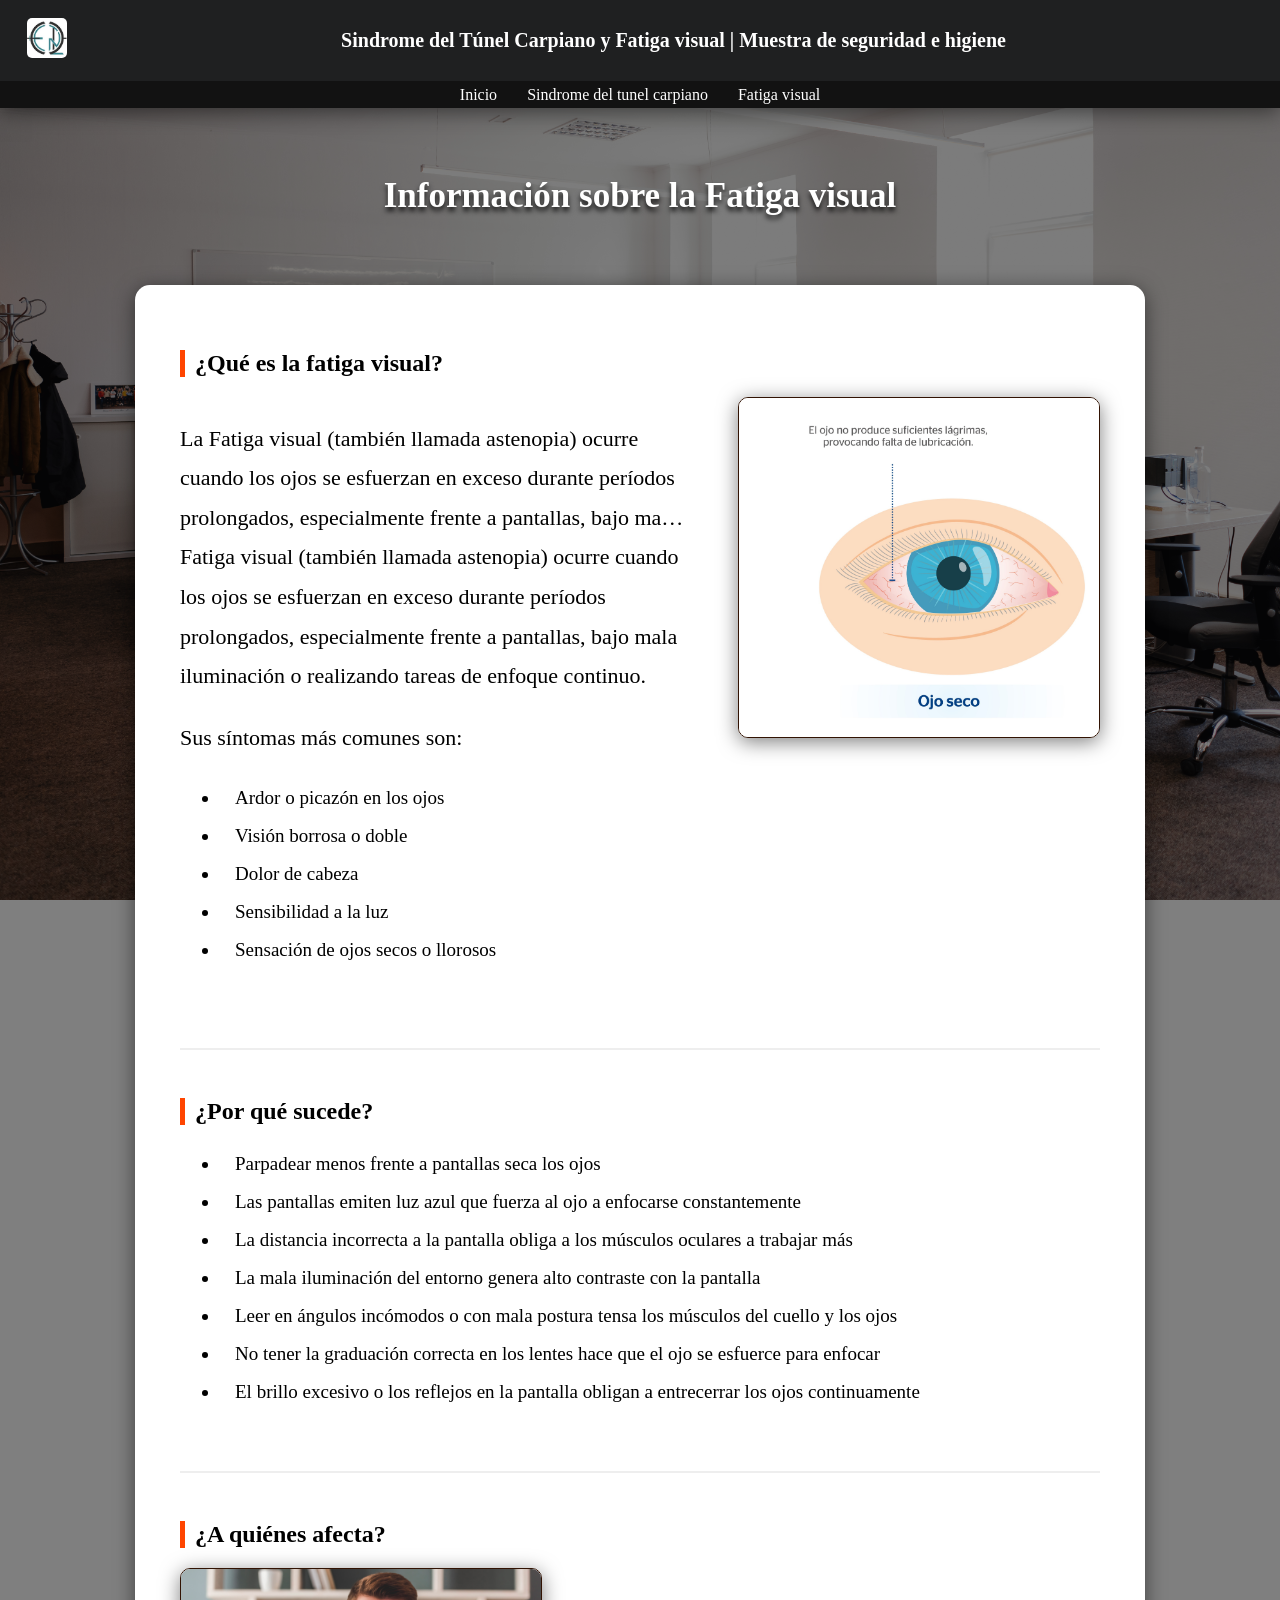
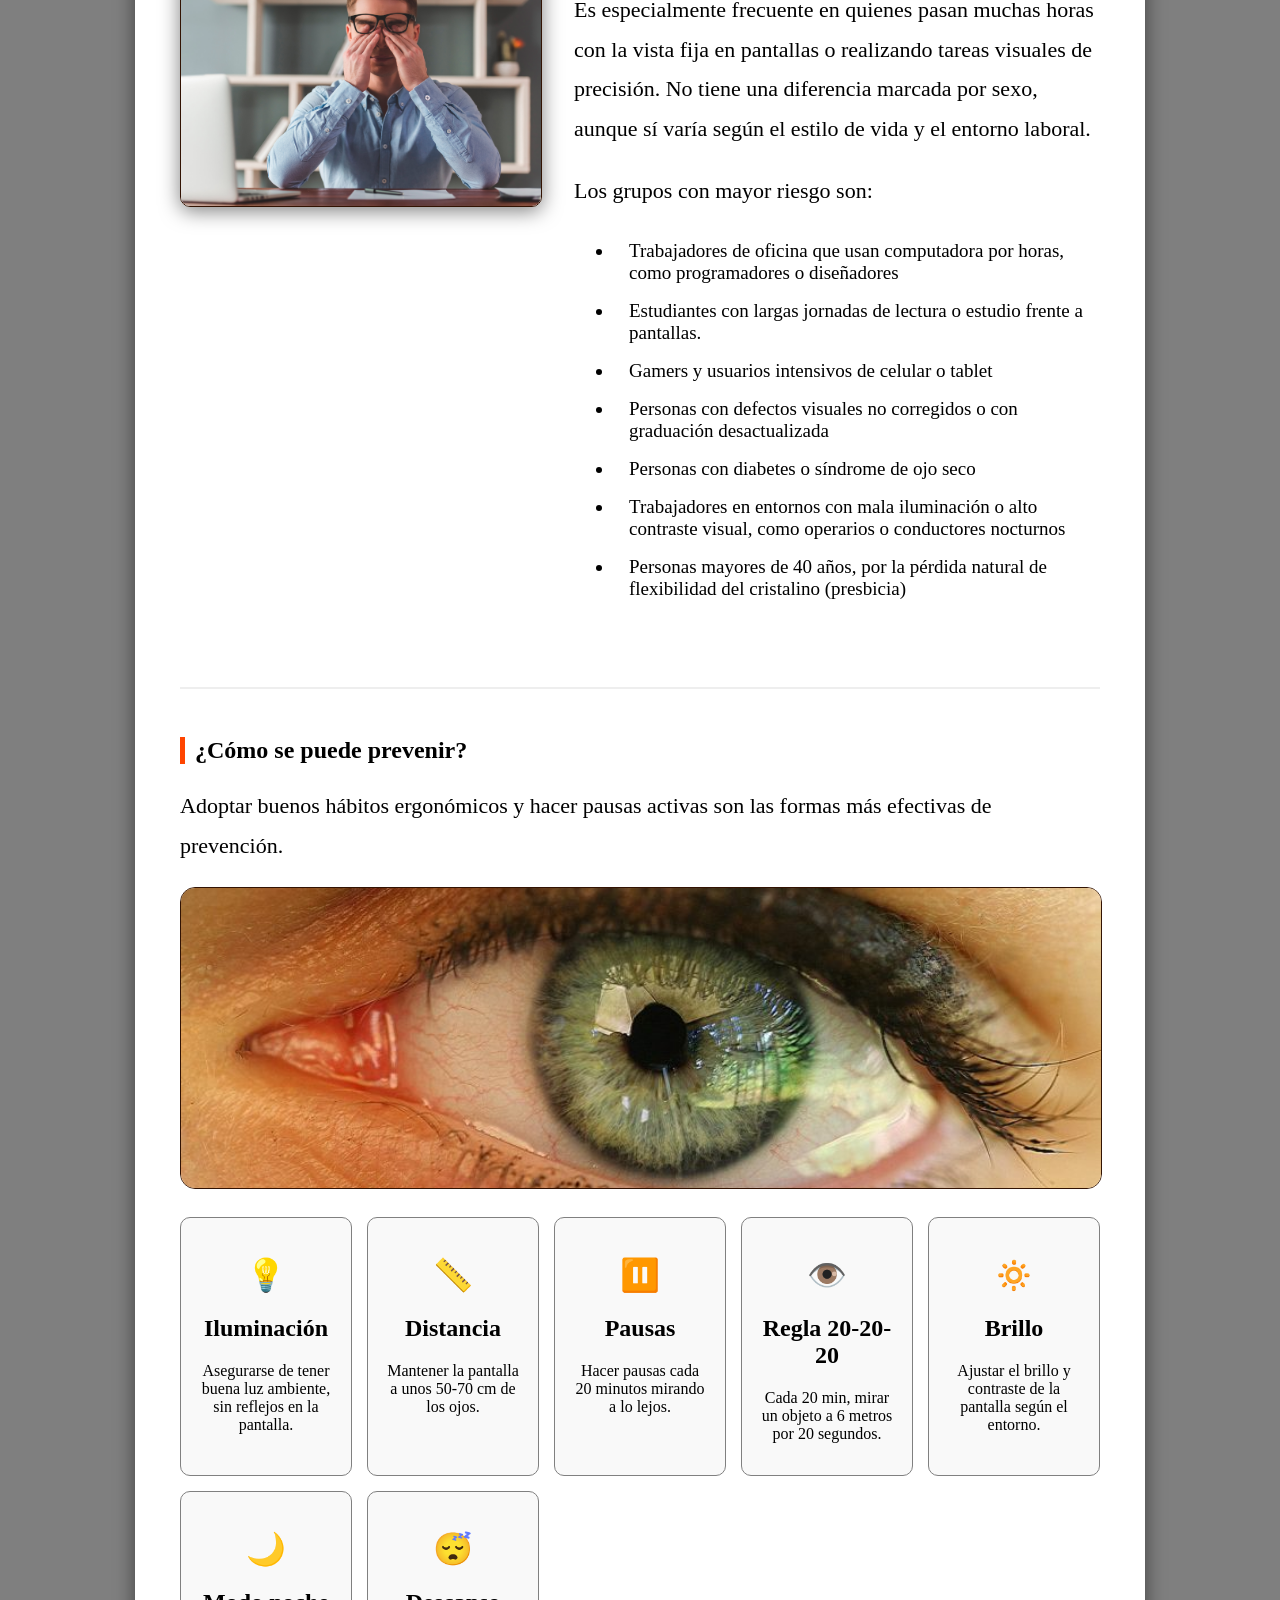
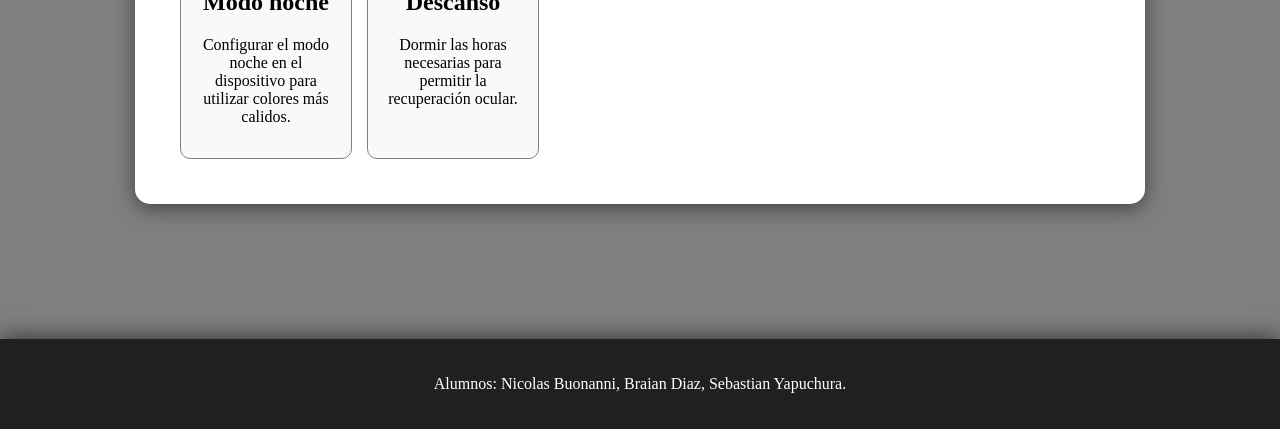
==== html/fatiga-visual.html @ f3f51f66 "Add files via upload" ====
<!DOCTYPE html>
<html lang="es">
<head>
    <meta charset="UTF-8">
    <meta name="viewport" content="width=device-width, initial-scale=1.0">
    <link rel="icon" type="image/x-icon" href="../media/logo.jpeg">
    <title>Sindrome del Tunel Carpiano y Fatiga visual</title>
    <link rel="stylesheet" href="../styles/style.css">
</head>
<body style="background-image: url(../media/oficina.jpg)";>


    <header>

        <div class="encabezado">

            <a  href="../html/index.html">
                <img src="../media/logo.jpeg" alt="logo">
            </a>

            <div class="encabezado-titulo">Sindrome del Túnel Carpiano y Fatiga visual | Muestra de seguridad e higiene</div>

        </div>

        <nav>
            <a href="../html/index.html">Inicio</a>
            <a href="../html/tunel-carpiano.html">Sindrome del tunel carpiano</a>
            <a href="../html/fatiga-visual.html">Fatiga visual</a>
        </nav>

    </header>


    <div class="contenido">
        <h1 class="titulo-grande">Información sobre la Fatiga visual</h1>
        <div class="articulo">

            <div class="seccion">



                <h2 class="titulo">¿Qué es la fatiga visual?</h2>
                <div class="img-paragrafo invertida">
                    <img src="../media/ojo-seco.jpg" alt="ejemplo">
                    <div class="texto">
                        <p>
                            La Fatiga visual (también llamada astenopia) ocurre cuando los ojos se esfuerzan en exceso durante períodos prolongados, especialmente frente a pantallas, bajo ma…Fatiga visual (también llamada astenopia) ocurre cuando los ojos se esfuerzan en exceso durante períodos prolongados, especialmente frente a pantallas, bajo mala iluminación o realizando tareas de enfoque continuo.
                        </p>

                        <p>Sus síntomas más comunes son:</p>
                        
                        <ul class="lista">
                            <li>Ardor o picazón en los ojos</li>
                            <li>Visión borrosa o doble</li>
                            <li>Dolor de cabeza</li>
                            <li>Sensibilidad a la luz</li>
                            <li>Sensación de ojos secos o llorosos</li>
                        </ul>
                    </div>
                </div>
            </div>


            <hr class="separador">


            <div class="seccion">

                <h2 class="titulo">¿Por qué sucede?</h2>

                <ul class="lista">
                    <li>Parpadear menos frente a pantallas seca los ojos</li>
                    <li>Las pantallas emiten luz azul que fuerza al ojo a enfocarse constantemente</li>
                    <li>La distancia incorrecta a la pantalla obliga a los músculos oculares a trabajar más</li>
                    <li>La mala iluminación del entorno genera alto contraste con la pantalla</li>
                    <li>Leer en ángulos incómodos o con mala postura tensa los músculos del cuello y los ojos</li>
                    <li>No tener la graduación correcta en los lentes hace que el ojo se esfuerce para enfocar</li>
                    <li>El brillo excesivo o los reflejos en la pantalla obligan a entrecerrar los ojos continuamente</li>
                </ul>

            </div>


            <hr class="separador">


            <div class=" seccion">
                <h2 class="titulo">¿A quiénes afecta?</h2>
                <div class="img-paragrafo">
                    <img src="../media/fatiga-visual.jpg">
                    <div class="texto">
                        <p>
                            Es especialmente frecuente en quienes pasan muchas horas con la vista fija en pantallas o realizando tareas visuales de precisión. No tiene una diferencia marcada por sexo, aunque sí varía según el estilo de vida y el entorno laboral.
                        </p>
                        <p>Los grupos con mayor riesgo son:</p>
                        <ul class="lista">
                            <li>Trabajadores de oficina que usan computadora por horas, como programadores o diseñadores</li>
                            <li>Estudiantes con largas jornadas de lectura o estudio frente a pantallas.</li>
                            <li>Gamers y usuarios intensivos de celular o tablet</li>
                            <li>Personas con defectos visuales no corregidos o con graduación desactualizada</li>
                            <li>Personas con diabetes o síndrome de ojo seco</li>
                            <li>Trabajadores en entornos con mala iluminación o alto contraste visual, como operarios o conductores nocturnos</li>
                            <li>Personas mayores de 40 años, por la pérdida natural de flexibilidad del cristalino (presbicia)</li>
                        </ul>
                    </div>
                </div>
            </div>


            <hr class="separador">


            <div class=" seccion">
                <h2 class="titulo">¿Cómo se puede prevenir?</h2>
                <div class="texto">
                    <p>Adoptar buenos hábitos ergonómicos y hacer pausas activas son las formas más efectivas de prevención.</p>
                </div>
                <img class="img-grande" src="../media/ojos.jpg">
                <div class="contenedor-grid">
                    <div class="card">
                        <h1>💡</h1>
                        <h2>Iluminación</h2>
                        <p>Asegurarse de tener buena luz ambiente, sin reflejos en la pantalla.</p>
                    </div>
                    <div class="card">
                        <h1>📏</h1>
                        <h2>Distancia</h2>
                        <p>Mantener la pantalla a unos 50-70 cm de los ojos.</p>
                    </div>
                    <div class="card">
                        <h1>⏸️</h1>
                        <h2>Pausas</h2>
                        <p>Hacer pausas cada 20 minutos mirando a lo lejos.</p>
                    </div>
                    <div class="card">
                        <h1>👁️</h1>
                        <h2>Regla 20-20-20</h2>
                        <p>Cada 20 min, mirar un objeto a 6 metros por 20 segundos.</p>
                    </div>
                    <div class="card">
                        <h1>🔅</h1>
                        <h2>Brillo</h2>
                        <p>Ajustar el brillo y contraste de la pantalla según el entorno.</p>
                    </div>
                     <div class="card">
                        <h1>🌙</h1>
                        <h2>Modo noche</h2>
                        <p>Configurar el modo noche en el dispositivo para utilizar colores más calidos.</p>
                    </div>
                    <div class="card">
                        <h1>😴</h1>
                        <h2>Descanso</h2>
                        <p>Dormir las horas necesarias para permitir la recuperación ocular.</p>
                    </div>
                    </div>
                </div>
            </div>



        </div>        
    </div>


    <footer>
        Alumnos: Nicolas Buonanni, Braian Diaz, Sebastian Yapuchura.
    </footer>

</body>
</html>
---- styles/style.css ----
/*#####Areas de la pagina########:*/

/*---------------Barra principal--------*/
    /*Barra principal, le asigno color, color al texto, un "display" para poder manejar el texto dentro de este y un padding para incrementar su altura.
    Tambien manejo el tamaño de su fuente y el tipo de letra (negrita)*/
header {
    color: white;
    font-weight: bold;
    font-size: 20px;
    box-shadow: 0px 4px 20px rgba(0, 0, 0, 0.5);
}

.encabezado img {
    width: 40px;
    border-radius: 5px;
    margin-left: 3vh;
}

.encabezado {
    display: flex;
    background-color: #1f2021;
    padding: 2vh 0px;
    justify-content: flex-start;
    align-items: center;

}

.encabezado-titulo {
    display:flex;
    justify-content: center;
    flex:1;
}



nav {
    display: flex;
    justify-content: center;
    align-items: center;
    background-color: #121212;
    height: 3vh;
    gap: 30px;
    font-weight: 100;
    font-size: 16px;
}

nav a {
    color: White;
    text-decoration: none;
}
nav a:hover{
    text-decoration: underline;
}


/*-------Mayor parte del body y el contenido ---------------*/
body {
    margin: 0; /*Saca el margin para que el nav "entre completo" en el body*/
    /*La imagen de fondo se pone individualmente en cada .html de la pagina
    con style*/
    background-size:cover ; /*El fondo va a tomar toda la pantalla*/
    background-color: rgba(0, 0, 0, 0.5); /*"El color de la opacidad"*/
    background-blend-mode: darken; /**/
    background-attachment: fixed;

    display: flex;
    flex-direction: column;
    min-height: 100vh;

}

.contenido{
    display: flex;
    flex-direction: column;
    margin: 15vh;
    margin-top: 5vh;
    justify-content: center;
    gap: 5vh;

    flex: 1; /*Ocupa todo el espacio*/
}

.articulo {
    border-radius: 15px; /*Redondea los bordes a 15px*/
    padding:5vh; /*El padding (espacio) con respecto al borde es 5vh (1% de la altura de la pagina)*/
    background-color: white; /*El fondo del articulo es blanco*/
    height: auto;
    box-shadow: 0px 4px 20px rgba(0, 0, 0, 0.5); /*El articulo genera una sombra*/
    
}




    /*............Propiedades de secciones para el articulo.................*/
.seccion {
    margin-bottom: 60px; /*Aplica un margen de 60 pixeles al final de la seccion*/
}

.seccion:last-child {
    margin-bottom: 0;
}


.img-paragrafo {
    display: flex;
    gap: 32px;
    align-items: flex-start;
}

.img-paragrafo img{
    width: 360px; /*Las imagenees dentro del imagen-paragrafo seran de este ancho*/
    box-shadow: 0px 4px 20px rgba(0, 0, 0, 0.5); /*Sombra*/
    border-radius: 10px; /*Redondeo de esquinas*/
    border: 1px solid rgb(50, 19, 3); /*Borde marron*/
}

.img-grande {
    width: 100%;
    height: 300px;
    border-radius: 15px;
    border: 1px solid rgb(50, 19, 3); /*Borde marron*/
    object-fit: cover; /*Cubre todo el tamaño del img aunque tenga que cortar la imagen original*/

}

.img-paragrafo.invertida {
    flex-direction: row-reverse;
}

            /*Separa el texto, siendo como una linea que cubre el ancho del contenido del articulo*/
.separador { 
    border: none; /*Le quito los bordes por default que tiene y dejo uno*/
    border-top: 2px solid #eee;
    margin: 48px 0;
}

    /*.......... Grid y "cards" ............*/

.contenedor-grid {
    margin-top: 24px;
    display: grid;
    grid-template-columns: repeat(auto-fit, minmax(150px, 1fr));
    gap: 15px;
    justify-content: center;
}

.contenedor-grid a {
    text-decoration: none;
    color: inherit;
    display: contents; /*Hace que se comporte como si el A no existiera pq afecta la visualizacion del grid*/
}


.card {
    padding: 1em;
    background-color: #F9F9F9;
    border-radius: 10px;
    border: 1px solid gray;
    text-align: center;

    /*Animacion*/
    transition: transform 0.2s ease-out; /**/
}

.card:hover {
    transform: translateY(5px);
}

.card a {
    color: black;
    text-decoration: none;
}

.card a:hover {
    text-decoration: underline;
}



/*----------------------------Footer / pie de pagina----------------*/

footer {
    display: flex;
    height: 10vh;    
    background-color: #1f2021;  
    color: white;
    justify-content: center;
    align-items: center;
    box-shadow: 0px -4px 20px rgba(0, 0, 0, 0.5);
}


/*----------------------Miscelaneo / Elementos varios:-----------------*/
.texto {
    flex: 1;
}

.texto p {
    font-size: 22px;
    line-height: 1.8; /*La altura entre lineas de textos es de 1.8*/
}

.titulo { 
    border-left: 5px solid orangered; /*Le asigno 5px al grosor, un estilo solido y color naranja al borde*/
    padding-left: 10px; /*Le doy 10 pixeles de espacio al lado izquierdo entre el borde y el contenido*/
}


.titulo-grande {
    color: white;
    font-size: 35px;
    text-align: center;
    text-shadow: 0px 4px 5px rgba(0, 0, 0, 0.8);
}

.titulo-grande2 {
    display: flex;
    justify-content: center;
    text-decoration: underline;
    text-decoration-color: orangered;
}

.titulo-grande2 h1 {
    font-size: 30px;
    color: #000;
}

.lista {
    list-style: disc; /*Le doy un item tipo disco/ circulo*/
    font-size: 19px;

}

.lista li {
    padding: 8px 0 8px 15px;

}

.lista a {
    color: rgb(206, 65, 13);
    text-decoration: none;
}

.lista a:hover {
    text-decoration: underline;
}

.codigo-qr {
    display: flex;
    justify-content: center;
}

.codigo-qr img {
    min-width: 100px;
    width: 60vh;
    border-radius: 15px;
}
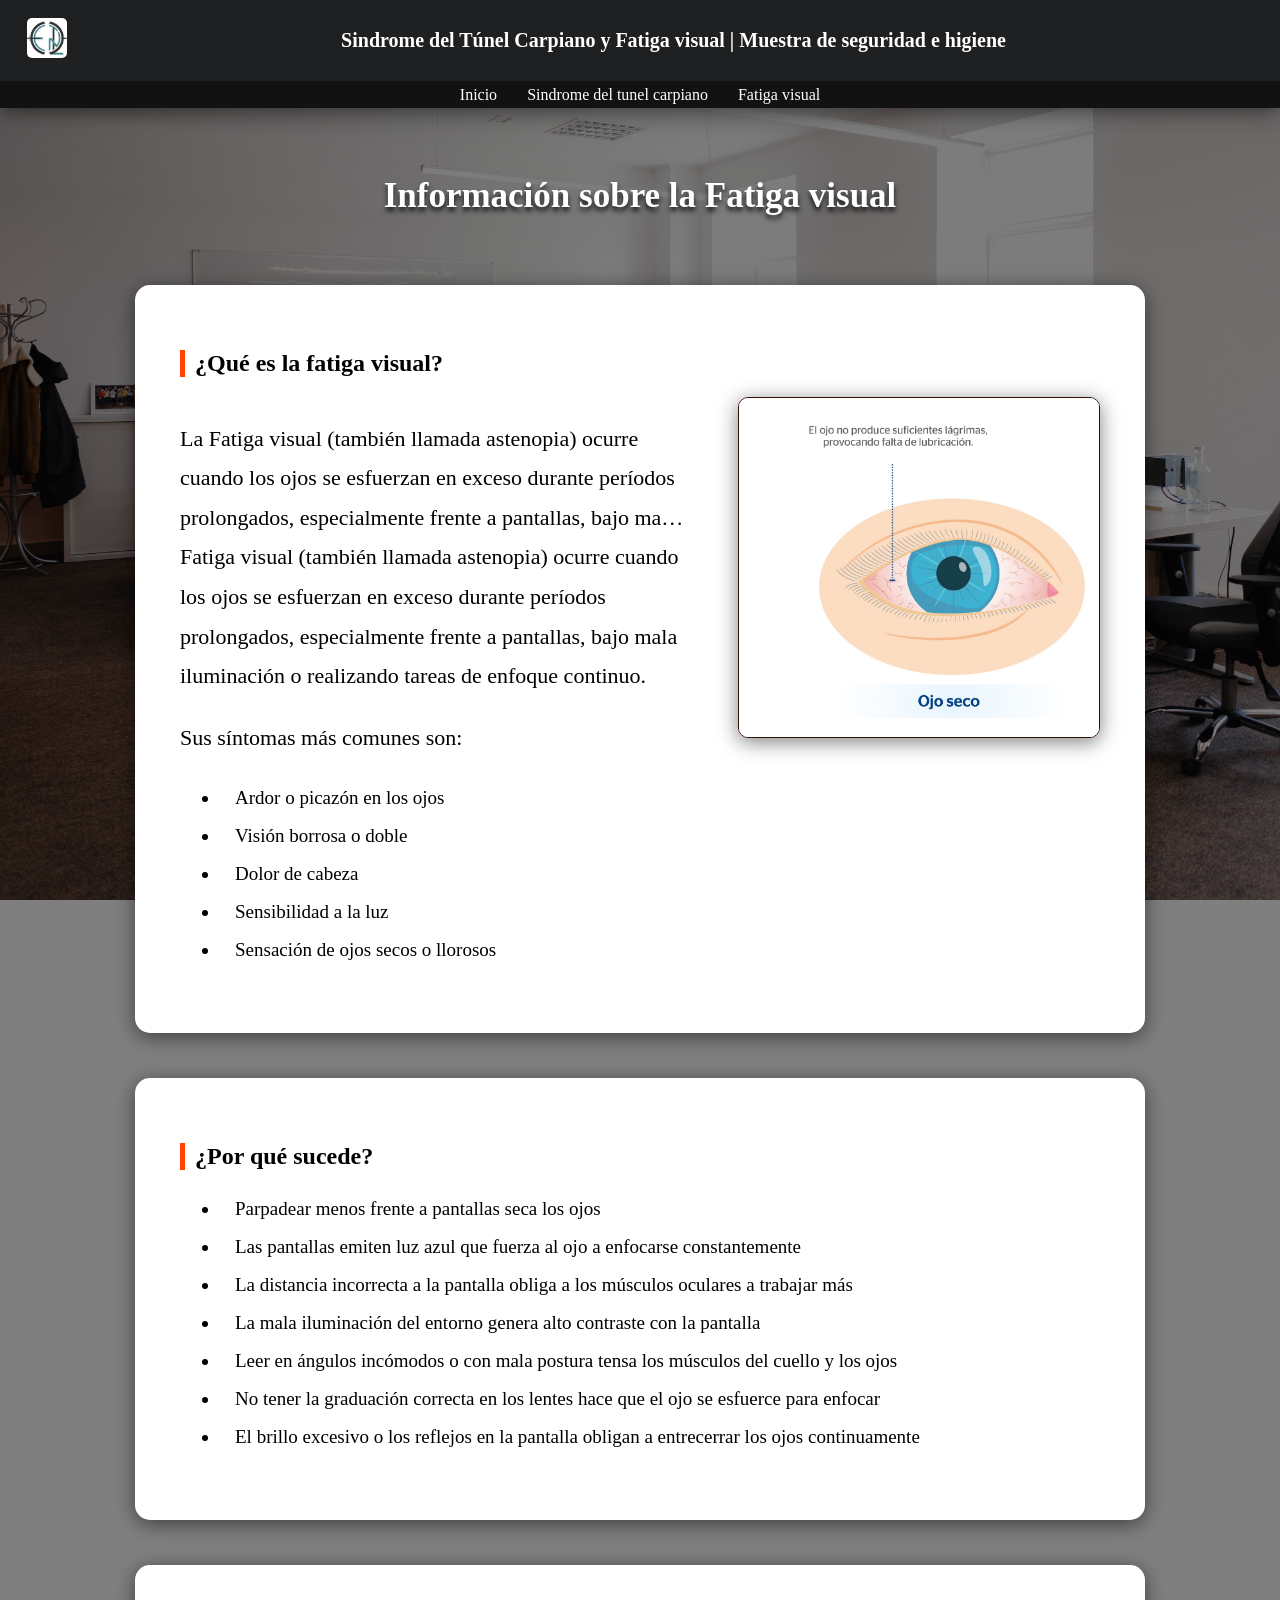
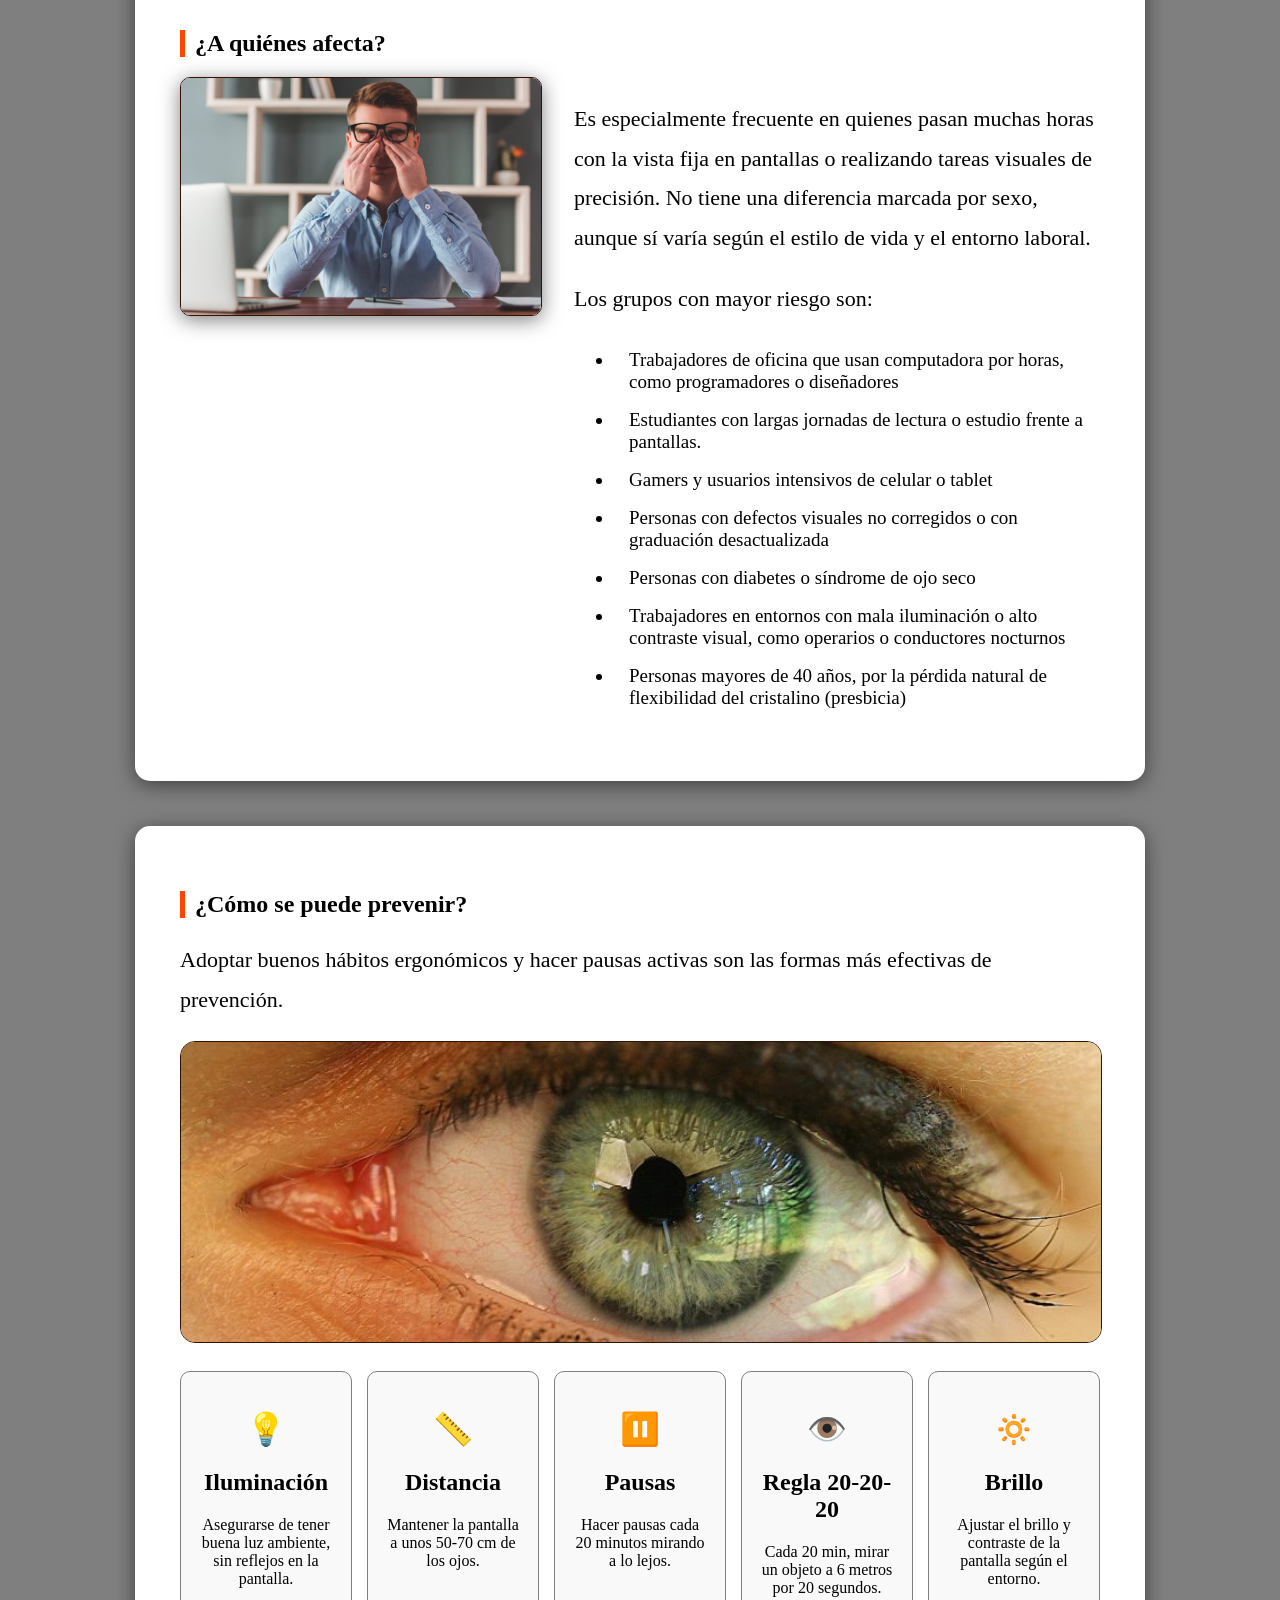
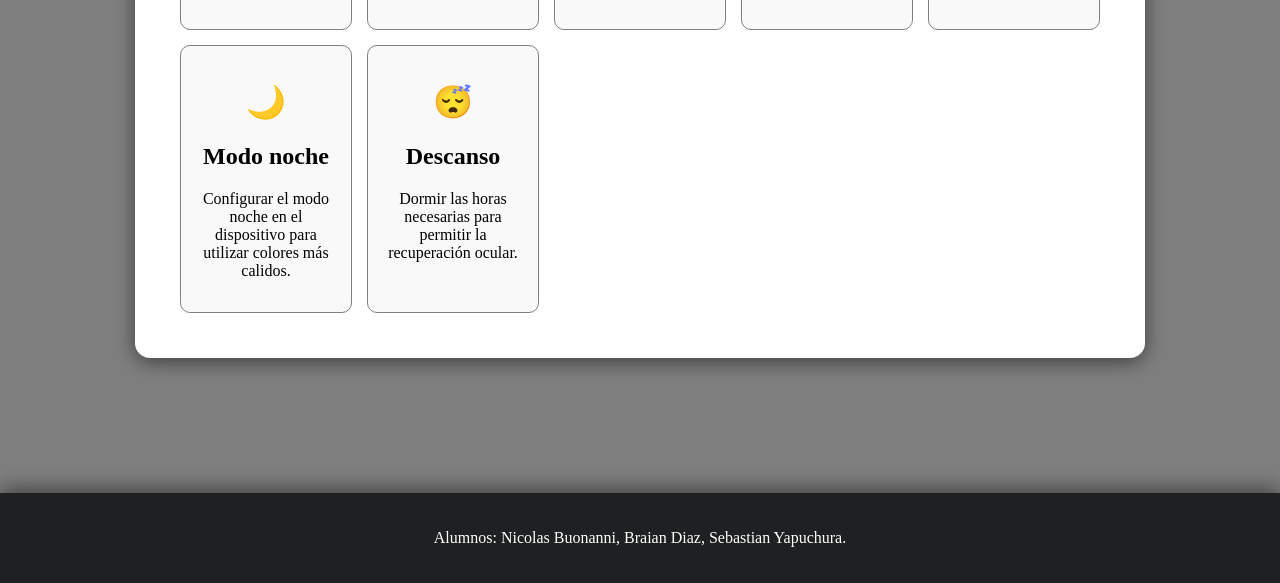
==== commit 20535cd5: "Arreglar página en celulares y actualizacion El articulo principal que contenia varias secciones se " ====
--- a/html/fatiga-visual.html
+++ b/html/fatiga-visual.html
@@ -14,7 +14,7 @@
 
         <div class="encabezado">
 
-            <a  href="../html/index.html">
+            <a  href="../index.html">
                 <img src="../media/logo.jpeg" alt="logo">
             </a>
 
@@ -23,7 +23,7 @@
         </div>
 
         <nav>
-            <a href="../html/index.html">Inicio</a>
+            <a href="../index.html">Inicio</a>
             <a href="../html/tunel-carpiano.html">Sindrome del tunel carpiano</a>
             <a href="../html/fatiga-visual.html">Fatiga visual</a>
         </nav>
@@ -33,6 +33,8 @@
 
     <div class="contenido">
         <h1 class="titulo-grande">Información sobre la Fatiga visual</h1>
+
+
         <div class="articulo">
 
             <div class="seccion">
@@ -60,8 +62,11 @@
                 </div>
             </div>
 
+        </div>
 
-            <hr class="separador">
+
+        <div class="articulo">
+
 
 
             <div class="seccion">
@@ -80,8 +85,10 @@
 
             </div>
 
+        </div>
 
-            <hr class="separador">
+
+        <div class="articulo">
 
 
             <div class=" seccion">
@@ -106,8 +113,10 @@
                 </div>
             </div>
 
+        </div>
 
-            <hr class="separador">
+
+        <div class="articulo">
 
 
             <div class=" seccion">
@@ -152,13 +161,13 @@
                         <h2>Descanso</h2>
                         <p>Dormir las horas necesarias para permitir la recuperación ocular.</p>
                     </div>
-                    </div>
                 </div>
             </div>
 
+        </div>
 
 
-        </div>        
+        
     </div>
 
 
--- a/styles/style.css
+++ b/styles/style.css
@@ -160,11 +160,12 @@
     text-align: center;
 
     /*Animacion*/
-    transition: transform 0.2s ease-out; /**/
+    transition: transform 0.2s ease-out, background-color 0.2s ease-out; /*Transiciona con una animacion la propiedad transform y background-color en 0.2 segundos con "ease-out" como escala de tiempo*/
 }
 
 .card:hover {
     transform: translateY(5px);
+    background-color: #ddd;
 }
 
 .card a {
@@ -254,5 +255,71 @@
 .codigo-qr img {
     min-width: 100px;
     width: 60vh;
-    border-radius: 15px;
+    border-radius: 25px;
+}
+
+/* ===== RESPONSIVE - CELULARES ===== */
+@media (max-width: 768px) {
+
+  .contenido {
+    margin: 2vh 4vw;
+    margin-top: 3vh;
+  }
+
+  .articulo {
+    padding: 3vh 4vw;
+  }
+
+  .encabezado-titulo {
+    font-size: 14px;
+    text-align: center;
+    padding: 0 8px;
+  }
+
+  nav {
+    gap: 15px;
+    font-size: 13px;
+    height: auto;
+    padding: 8px 0;
+    flex-wrap: wrap;
+  }
+
+  .titulo-grande {
+    font-size: 22px;
+  }
+
+  .titulo-grande2 h1 {
+    font-size: 22px;
+    text-align: center;
+  }
+
+  .img-paragrafo {
+    flex-direction: column;
+  }
+
+  .img-paragrafo.invertida {
+    flex-direction: column;
+  }
+
+  .img-paragrafo img {
+    width: 100%;
+  }
+
+  .texto p {
+    font-size: 17px;
+  }
+
+  .contenedor-grid {
+    grid-template-columns: 1fr;
+  }
+
+  .codigo-qr img {
+    width: 80vw;
+    max-width: 300px;
+  }
+
+  .lista a {
+    word-break: break-all;
+  }
+
 }
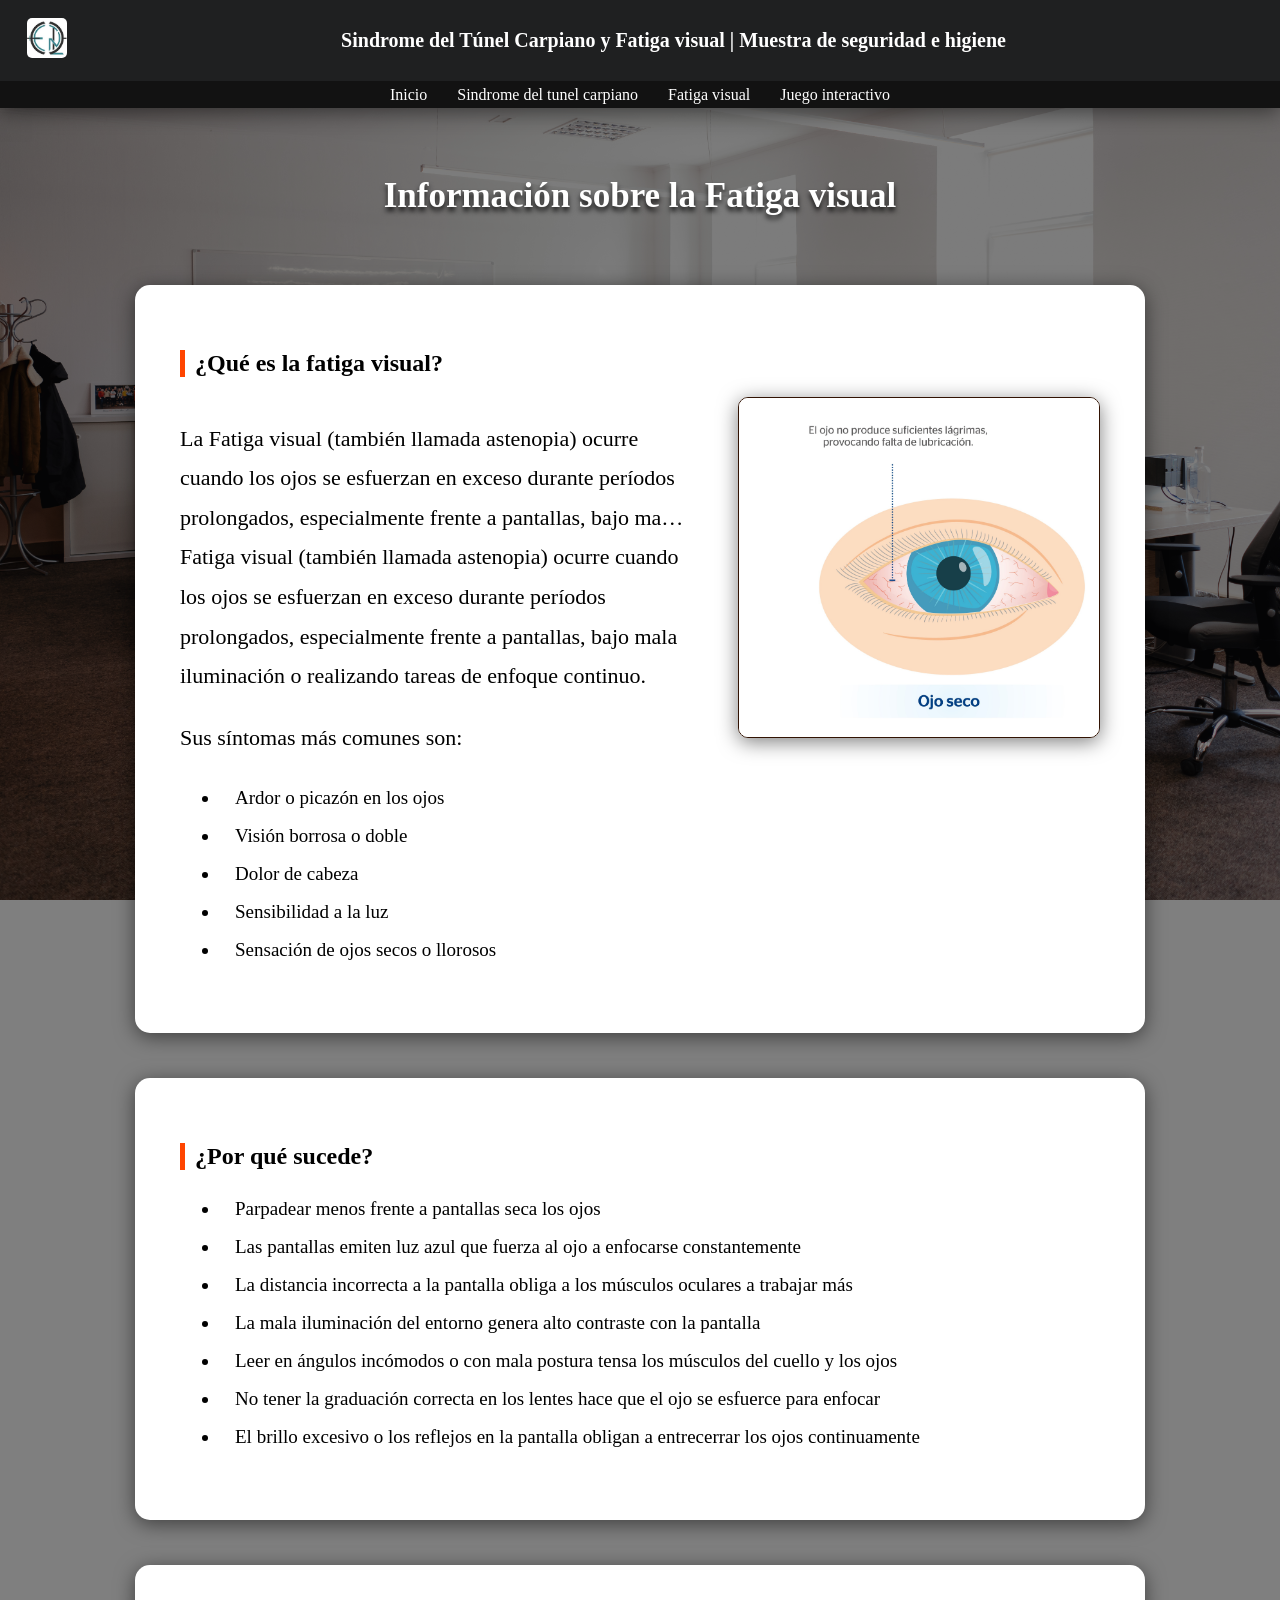
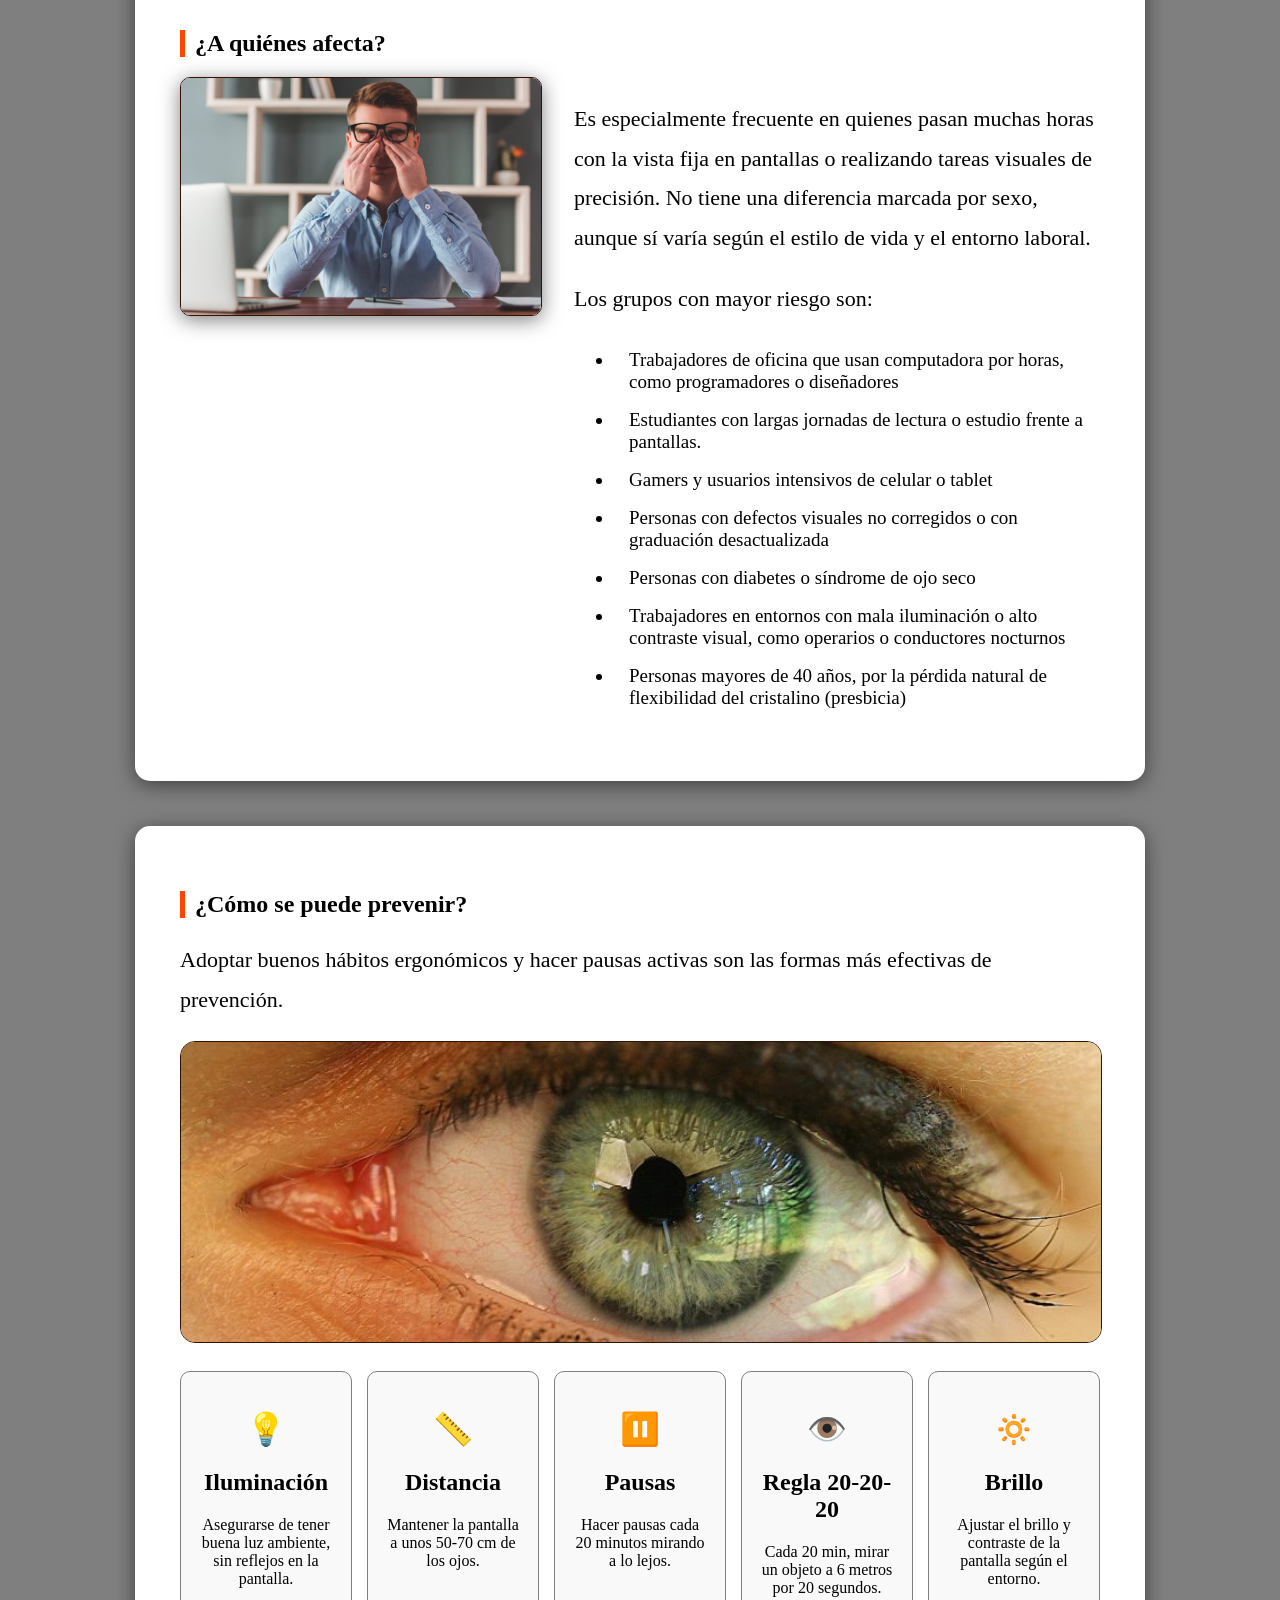
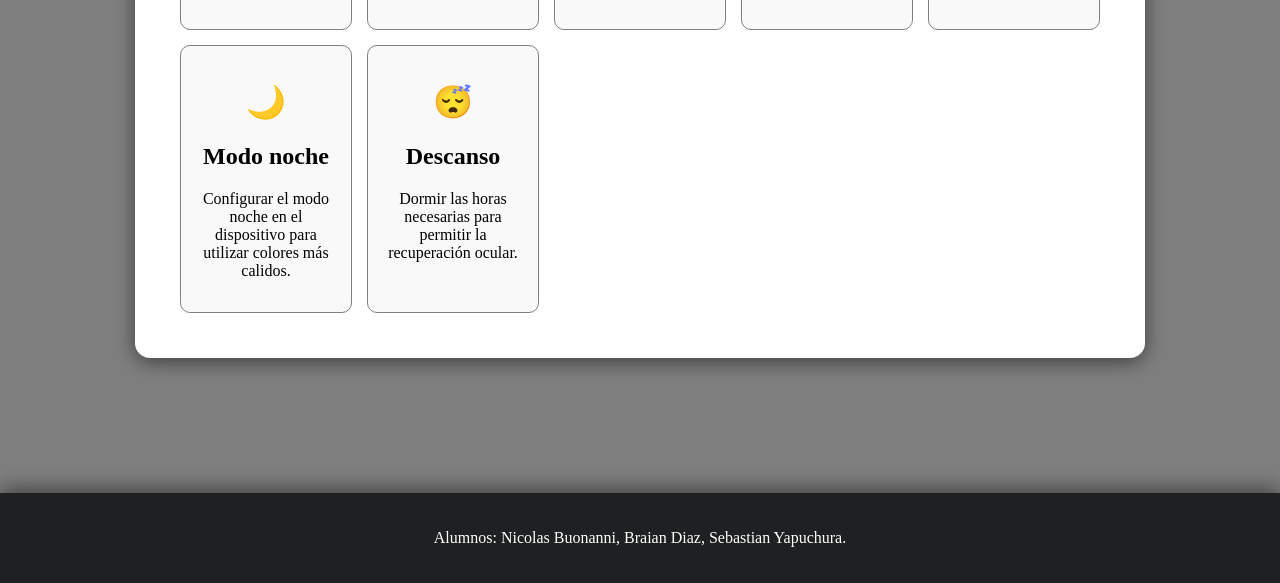
==== commit 64d992b9: "Añadi juego interactivo a la pestaña, y el juego cree un .html para el juego interactivo, cree un cs" ====
--- a/html/fatiga-visual.html
+++ b/html/fatiga-visual.html
@@ -6,6 +6,7 @@
     <link rel="icon" type="image/x-icon" href="../media/logo.jpeg">
     <title>Sindrome del Tunel Carpiano y Fatiga visual</title>
     <link rel="stylesheet" href="../styles/style.css">
+    <link rel="stylesheet" href="../styles/juego.css">
 </head>
 <body style="background-image: url(../media/oficina.jpg)";>
 
@@ -26,6 +27,7 @@
             <a href="../index.html">Inicio</a>
             <a href="../html/tunel-carpiano.html">Sindrome del tunel carpiano</a>
             <a href="../html/fatiga-visual.html">Fatiga visual</a>
+            <a href="juego.html">Juego interactivo</a>
         </nav>
 
     </header>
--- a/styles/style.css
+++ b/styles/style.css
@@ -186,6 +186,7 @@
     height: 10vh;    
     background-color: #1f2021;  
     color: white;
+    text-align: center;
     justify-content: center;
     align-items: center;
     box-shadow: 0px -4px 20px rgba(0, 0, 0, 0.5);
@@ -249,7 +250,9 @@
 
 .codigo-qr {
     display: flex;
-    justify-content: center;
+    flex-direction: column;
+    align-items: center;
+    
 }
 
 .codigo-qr img {
@@ -258,29 +261,110 @@
     border-radius: 25px;
 }
 
+.codigo-qr a {
+    margin-top: 15px;
+    color: rgb(206, 65, 13);
+    text-decoration: none;
+    text-align: center;
+}
+
+.codigo-qr a:hover {
+    text-decoration: underline;
+}
+
+
+
+
+
+
+/*============ANIMACIONES===============*/
+/* ---------- ANIMACION HEADER ------------- */
+@keyframes bajarHeader {
+  from {
+    transform: translateY(-100%);   
+    opacity: 0;
+  }
+  to {
+    transform: translateY(0);
+    opacity: 1;
+  }
+}
+
+header {
+  animation: bajarHeader 0.2s ease-out;
+}
+
+/* ------- Animaciones de articulos y el footer------- */
+
+.animar-derecha-izquierda {
+  animation: desdeDerecha 0.8s ease-out both;
+  animation-timeline: view();
+  animation-range: entry 0% entry 30%;
+}
+
+.animar-izquierda-derecha {
+  animation: desdeIzquierda 0.8s ease-out both;
+  animation-timeline: view();
+  animation-range: entry 0% entry 30%;
+}
+
+.animar-abajo {
+  animation: desdeAbajo 0.8s ease-out both;
+  animation-timeline: view();
+  animation-range: entry 0% entry 30%;
+}
+
+.animar-footer {
+  animation: desdeAbajo 0.8s ease-out both;
+  animation-timeline: view();
+  animation-range: entry 0% entry 30%;
+}
+
+@keyframes desdeIzquierda {
+  from { transform: translateX(-80px); opacity: 0; }
+  to   { transform: translateX(0);     opacity: 1; }
+}
+
+@keyframes desdeDerecha {
+  from { transform: translateX(80px);  opacity: 0; }
+  to   { transform: translateX(0);     opacity: 1; }
+}
+
+@keyframes desdeAbajo {
+  from { transform: translateY(60px);  opacity: 0; }
+  to   { transform: translateY(0);     opacity: 1; }
+}
+
+
 /* ===== RESPONSIVE - CELULARES ===== */
 @media (max-width: 768px) {
 
+  body {
+    background-attachment: scroll;
+  }
+
   .contenido {
-    margin: 2vh 4vw;
-    margin-top: 3vh;
+    margin: 3vh 3vw !important;
+    margin-top: 3vh !important;
+    gap: 3vh;
   }
 
   .articulo {
-    padding: 3vh 4vw;
+    padding: 4vw !important;
+    box-sizing: border-box;
   }
 
   .encabezado-titulo {
-    font-size: 14px;
+    font-size: 13px;
     text-align: center;
     padding: 0 8px;
   }
 
   nav {
-    gap: 15px;
+    gap: 12px;
     font-size: 13px;
     height: auto;
-    padding: 8px 0;
+    padding: 8px 4px;
     flex-wrap: wrap;
   }
 
@@ -289,31 +373,35 @@
   }
 
   .titulo-grande2 h1 {
-    font-size: 22px;
-    text-align: center;
-  }
-
-  .img-paragrafo {
-    flex-direction: column;
-  }
-
+    font-size: 20px;
+    text-align: center;
+  }
+
+  .img-paragrafo,
   .img-paragrafo.invertida {
     flex-direction: column;
   }
 
   .img-paragrafo img {
     width: 100%;
+    box-sizing: border-box;
   }
 
   .texto p {
-    font-size: 17px;
+    font-size: 16px;
+  }
+
+  .lista {
+    font-size: 16px;
+    padding-left: 18px;
   }
 
   .contenedor-grid {
-    grid-template-columns: 1fr;
+    grid-template-columns: 1fr 1fr;
   }
 
   .codigo-qr img {
+    min-width: unset;
     width: 80vw;
     max-width: 300px;
   }
@@ -322,4 +410,8 @@
     word-break: break-all;
   }
 
+  .img-grande {
+    height: 180px;
+  }
+
 }
--- a/styles/juego.css
+++ b/styles/juego.css
@@ -0,0 +1,249 @@
+/* ===================================================
+   juego.css — Estilos del juego Luz Roja Luz Verde
+   Complementa style.css, no lo reemplaza.
+=================================================== */
+
+/* -------- Semáforo visual -------- */
+.semaforo-wrapper {
+    display: flex;
+    flex-direction: column;
+    align-items: center;
+    gap: 12px;
+    margin-bottom: 28px;
+}
+
+.semaforo {
+    display: flex;
+    flex-direction: column;
+    align-items: center;
+    gap: 10px;
+    background-color: #1a1a1a;
+    border-radius: 18px;
+    padding: 14px 20px;
+    box-shadow: 0px 6px 24px rgba(0,0,0,0.5), inset 0 0 10px rgba(0,0,0,0.4);
+    border: 3px solid #333;
+    width: fit-content;
+}
+
+.luz {
+    width: 52px;
+    height: 52px;
+    border-radius: 50%;
+    background-color: #2a2a2a;
+    border: 2px solid #444;
+    transition: background-color 0.25s ease, box-shadow 0.25s ease;
+}
+
+/* Luces encendidas */
+.luz.activa.roja {
+    background-color: #ff2020;
+    box-shadow: 0 0 18px 6px rgba(255, 30, 30, 0.75);
+}
+
+.luz.activa.amarilla {
+    background-color: #ffd000;
+    box-shadow: 0 0 18px 6px rgba(255, 208, 0, 0.75);
+}
+
+.luz.activa.verde {
+    background-color: #22dd55;
+    box-shadow: 0 0 18px 6px rgba(34, 221, 85, 0.75);
+}
+
+/* -------- Label de estado -------- */
+.estado-label {
+    font-size: 18px;
+    font-weight: bold;
+    padding: 8px 20px;
+    border-radius: 30px;
+    background-color: #eee;
+    color: #333;
+    transition: background-color 0.3s, color 0.3s;
+    text-align: center;
+}
+
+.estado-verde {
+    background-color: #d4f8de;
+    color: #0a6629;
+    border: 2px solid #22dd55;
+}
+
+.estado-amarillo {
+    background-color: #fff8d4;
+    color: #7a5c00;
+    border: 2px solid #ffd000;
+}
+
+.estado-rojo {
+    background-color: #ffd4d4;
+    color: #7a0000;
+    border: 2px solid #ff2020;
+    animation: pulso-rojo 0.5s ease infinite alternate;
+}
+
+@keyframes pulso-rojo {
+    from { transform: scale(1); }
+    to   { transform: scale(1.03); }
+}
+
+/* -------- HUD (timer / palabras / penalti / total) -------- */
+.hud {
+    display: grid;
+    grid-template-columns: repeat(4, 1fr);
+    gap: 12px;
+    margin-bottom: 20px;
+}
+
+@media (max-width: 600px) {
+    .hud {
+        grid-template-columns: repeat(2, 1fr);
+    }
+}
+
+.hud-item {
+    display: flex;
+    flex-direction: column;
+    align-items: center;
+    background-color: #f4f4f4;
+    border-radius: 12px;
+    padding: 10px 6px;
+    border: 1px solid #ddd;
+}
+
+.hud-titulo {
+    font-size: 13px;
+    color: #666;
+    font-weight: 600;
+    text-transform: uppercase;
+    letter-spacing: 0.5px;
+}
+
+.hud-valor {
+    font-size: 32px;
+    font-weight: bold;
+    color: #1a1a1a;
+    line-height: 1.2;
+}
+
+/* -------- Área de escritura -------- */
+.area-escritura {
+    width: 100%;
+    min-height: 180px;
+    border-radius: 12px;
+    border: 2px solid #ccc;
+    padding: 14px 16px;
+    font-size: 18px;
+    font-family: 'Courier New', monospace;
+    line-height: 1.7;
+    resize: vertical;
+    box-sizing: border-box;
+    transition: border-color 0.2s, background-color 0.2s, box-shadow 0.2s;
+    outline: none;
+    color: #111;
+    background-color: #fafafa;
+}
+
+.area-escritura:focus {
+    border-color: orangered;
+    box-shadow: 0 0 0 3px rgba(255, 69, 0, 0.15);
+}
+
+.area-escritura:read-only {
+    background-color: #ececec;
+    color: #999;
+    cursor: not-allowed;
+}
+
+/* Estado rojo: borde rojo pulsante, fondo rosado */
+.area-escritura.rojo-bloqueado {
+    border-color: #ff2020 !important;
+    background-color: #fff0f0 !important;
+    box-shadow: 0 0 0 3px rgba(255, 30, 30, 0.2) !important;
+    animation: borde-rojo-pulso 0.6s ease infinite alternate;
+}
+
+@keyframes borde-rojo-pulso {
+    from { box-shadow: 0 0 0 3px rgba(255, 30, 30, 0.15); }
+    to   { box-shadow: 0 0 0 6px rgba(255, 30, 30, 0.35); }
+}
+
+/* Shake al escribir en rojo */
+.area-escritura.shake {
+    animation: shake 0.35s ease;
+}
+
+@keyframes shake {
+    0%   { transform: translateX(0); }
+    20%  { transform: translateX(-6px); }
+    40%  { transform: translateX(6px); }
+    60%  { transform: translateX(-4px); }
+    80%  { transform: translateX(4px); }
+    100% { transform: translateX(0); }
+}
+
+.area-escritura::placeholder {
+    color: #d0d0d0;
+    font-style: italic;
+}
+
+.botones-juego {
+    display: flex;
+    justify-content: center;
+    gap: 16px;
+    margin-top: 20px;
+    flex-wrap: wrap;
+}
+
+.btn-juego {
+    padding: 12px 36px;
+    font-size: 18px;
+    font-weight: bold;
+    border: none;
+    border-radius: 10px;
+    cursor: pointer;
+    transition: transform 0.15s ease, box-shadow 0.15s ease, filter 0.15s;
+    box-shadow: 0 4px 14px rgba(0,0,0,0.2);
+}
+
+.btn-juego:hover {
+    transform: translateY(-2px);
+    box-shadow: 0 6px 20px rgba(0,0,0,0.3);
+}
+
+.btn-juego:active {
+    transform: translateY(1px);
+    filter: brightness(0.92);
+}
+
+.btn-iniciar {
+    background-color: orangered;
+    color: white;
+}
+
+.btn-reiniciar {
+    background-color: #333;
+    color: white;
+}
+
+/* -------- Resultado final -------- */
+.resultado-final {
+    margin-top: 36px;
+    padding-top: 28px;
+    border-top: 2px solid #eee;
+    animation: desdeAbajo 0.5s ease-out both;
+}
+
+.resultado-grid {
+    display: grid;
+    grid-template-columns: repeat(auto-fit, minmax(140px, 1fr));
+    gap: 15px;
+    margin: 20px 0;
+}
+
+.resultado-mensaje {
+    text-align: center;
+    font-size: 24px;
+    font-weight: bold;
+    color: orangered;
+    margin: 8px 0 20px;
+}
